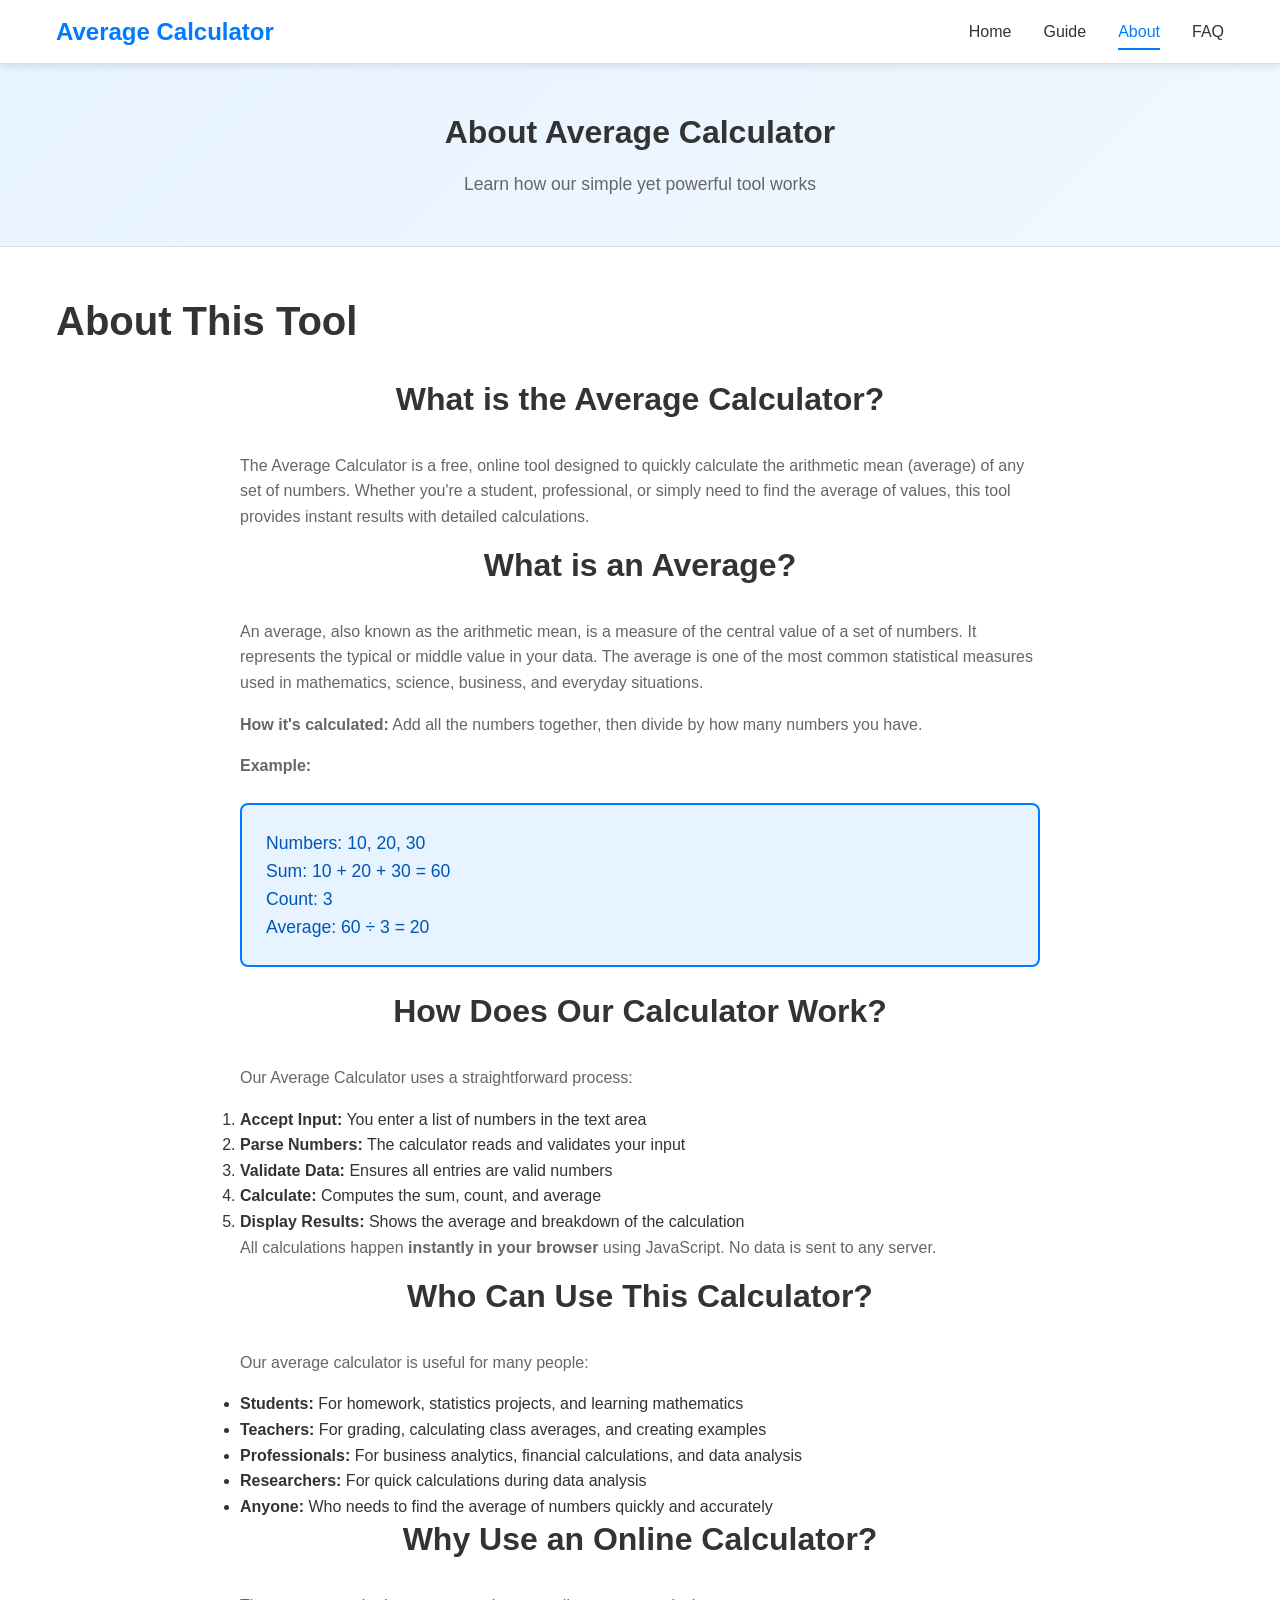
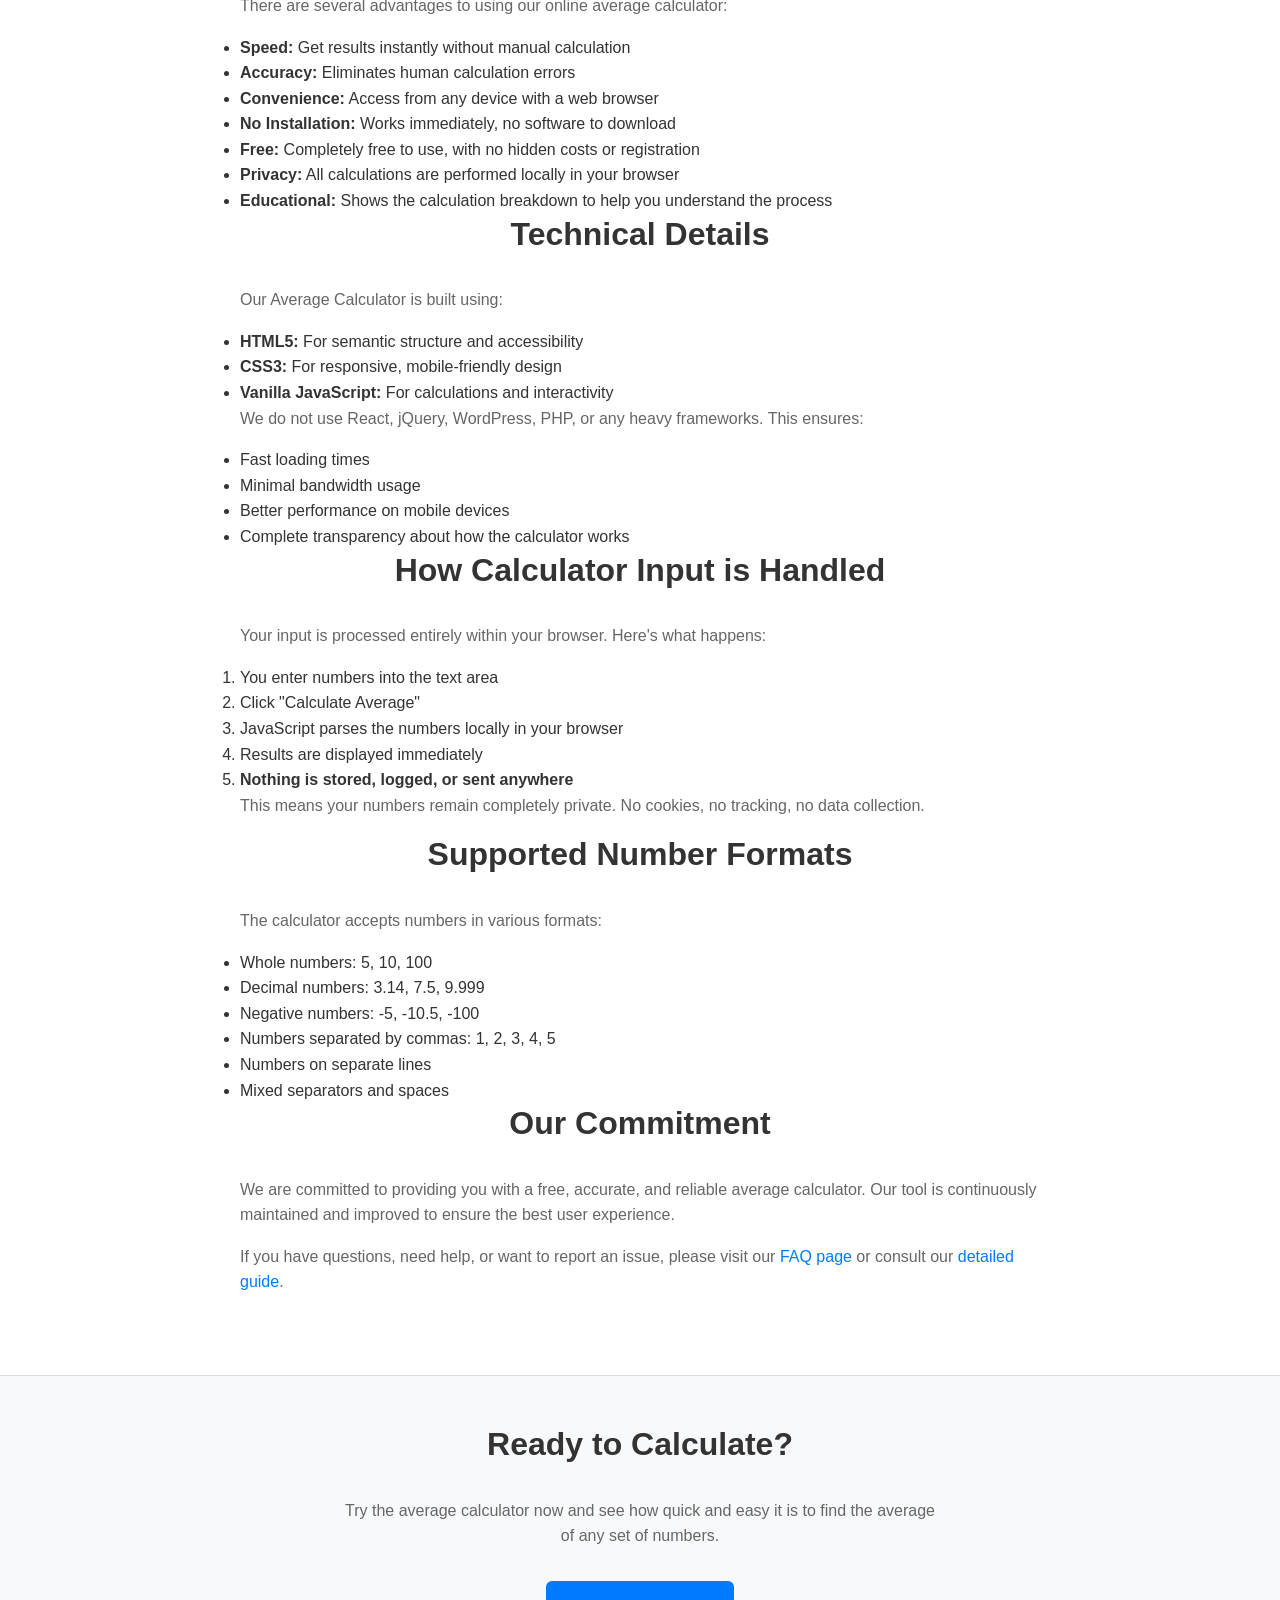
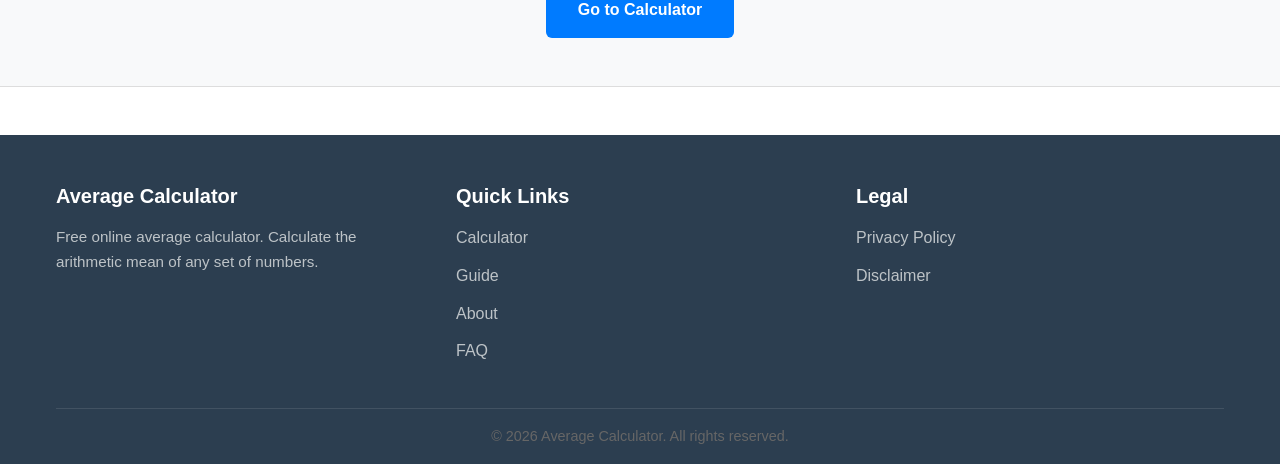
==== about.html @ 2c879898 "first commit" ====
<!DOCTYPE html>
<html lang="en">
<head>
    <meta charset="UTF-8">
    <meta name="viewport" content="width=device-width, initial-scale=1.0">
    <title>About | Average Calculator - Learn About Our Tool</title>
    <meta name="description" content="Learn about our free online average calculator. Understand how it works, what an average is, and how it can help you calculate arithmetic mean instantly.">
    <meta name="keywords" content="about average calculator, how average calculator works, what is average, arithmetic mean">
    <meta name="canonical" content="https://example.com/about.html">
    <meta name="robots" content="index, follow">
    <meta property="og:title" content="About | Average Calculator">
    <meta property="og:description" content="Learn about our free online average calculator and how it works.">
    <meta property="og:type" content="website">
    <meta property="og:url" content="https://example.com/about.html">
    <meta name="twitter:card" content="summary_large_image">
    <meta name="twitter:title" content="About | Average Calculator">
    <meta name="twitter:description" content="Learn about our free online average calculator and how it works.">
    <link rel="stylesheet" href="styles.css">
</head>
<body>
    <!-- Header and Navigation -->
    <header>
        <div class="container">
            <div class="header-content">
                <h1 class="logo">Average Calculator</h1>
                <nav>
                    <ul>
                        <li><a href="index.html">Home</a></li>
                        <li><a href="guide.html">Guide</a></li>
                        <li><a href="about.html" class="active">About</a></li>
                        <li><a href="faq.html">FAQ</a></li>
                    </ul>
                </nav>
            </div>
        </div>
    </header>

    <!-- Hero Section -->
    <section class="hero">
        <div class="container">
            <h2>About Average Calculator</h2>
            <p>Learn how our simple yet powerful tool works</p>
        </div>
    </section>

    <!-- Main Content -->
    <section class="info-section">
        <div class="container">
            <h1>About This Tool</h1>

            <div style="max-width: 800px; margin: 2rem auto; text-align: left;">
                <h2>What is the Average Calculator?</h2>
                <p>The Average Calculator is a free, online tool designed to quickly calculate the arithmetic mean (average) of any set of numbers. Whether you're a student, professional, or simply need to find the average of values, this tool provides instant results with detailed calculations.</p>

                <h2>What is an Average?</h2>
                <p>An average, also known as the arithmetic mean, is a measure of the central value of a set of numbers. It represents the typical or middle value in your data. The average is one of the most common statistical measures used in mathematics, science, business, and everyday situations.</p>

                <p><strong>How it's calculated:</strong> Add all the numbers together, then divide by how many numbers you have.</p>

                <p><strong>Example:</strong></p>
                <div class="formula">
                    Numbers: 10, 20, 30<br>
                    Sum: 10 + 20 + 30 = 60<br>
                    Count: 3<br>
                    Average: 60 ÷ 3 = 20
                </div>

                <h2>How Does Our Calculator Work?</h2>
                <p>Our Average Calculator uses a straightforward process:</p>
                <ol>
                    <li><strong>Accept Input:</strong> You enter a list of numbers in the text area</li>
                    <li><strong>Parse Numbers:</strong> The calculator reads and validates your input</li>
                    <li><strong>Validate Data:</strong> Ensures all entries are valid numbers</li>
                    <li><strong>Calculate:</strong> Computes the sum, count, and average</li>
                    <li><strong>Display Results:</strong> Shows the average and breakdown of the calculation</li>
                </ol>

                <p>All calculations happen <strong>instantly in your browser</strong> using JavaScript. No data is sent to any server.</p>

                <h2>Who Can Use This Calculator?</h2>
                <p>Our average calculator is useful for many people:</p>
                <ul>
                    <li><strong>Students:</strong> For homework, statistics projects, and learning mathematics</li>
                    <li><strong>Teachers:</strong> For grading, calculating class averages, and creating examples</li>
                    <li><strong>Professionals:</strong> For business analytics, financial calculations, and data analysis</li>
                    <li><strong>Researchers:</strong> For quick calculations during data analysis</li>
                    <li><strong>Anyone:</strong> Who needs to find the average of numbers quickly and accurately</li>
                </ul>

                <h2>Why Use an Online Calculator?</h2>
                <p>There are several advantages to using our online average calculator:</p>
                <ul>
                    <li><strong>Speed:</strong> Get results instantly without manual calculation</li>
                    <li><strong>Accuracy:</strong> Eliminates human calculation errors</li>
                    <li><strong>Convenience:</strong> Access from any device with a web browser</li>
                    <li><strong>No Installation:</strong> Works immediately, no software to download</li>
                    <li><strong>Free:</strong> Completely free to use, with no hidden costs or registration</li>
                    <li><strong>Privacy:</strong> All calculations are performed locally in your browser</li>
                    <li><strong>Educational:</strong> Shows the calculation breakdown to help you understand the process</li>
                </ul>

                <h2>Technical Details</h2>
                <p>Our Average Calculator is built using:</p>
                <ul>
                    <li><strong>HTML5:</strong> For semantic structure and accessibility</li>
                    <li><strong>CSS3:</strong> For responsive, mobile-friendly design</li>
                    <li><strong>Vanilla JavaScript:</strong> For calculations and interactivity</li>
                </ul>

                <p>We do not use React, jQuery, WordPress, PHP, or any heavy frameworks. This ensures:</p>
                <ul>
                    <li>Fast loading times</li>
                    <li>Minimal bandwidth usage</li>
                    <li>Better performance on mobile devices</li>
                    <li>Complete transparency about how the calculator works</li>
                </ul>

                <h2>How Calculator Input is Handled</h2>
                <p>Your input is processed entirely within your browser. Here's what happens:</p>
                <ol>
                    <li>You enter numbers into the text area</li>
                    <li>Click "Calculate Average"</li>
                    <li>JavaScript parses the numbers locally in your browser</li>
                    <li>Results are displayed immediately</li>
                    <li><strong>Nothing is stored, logged, or sent anywhere</strong></li>
                </ol>

                <p>This means your numbers remain completely private. No cookies, no tracking, no data collection.</p>

                <h2>Supported Number Formats</h2>
                <p>The calculator accepts numbers in various formats:</p>
                <ul>
                    <li>Whole numbers: 5, 10, 100</li>
                    <li>Decimal numbers: 3.14, 7.5, 9.999</li>
                    <li>Negative numbers: -5, -10.5, -100</li>
                    <li>Numbers separated by commas: 1, 2, 3, 4, 5</li>
                    <li>Numbers on separate lines</li>
                    <li>Mixed separators and spaces</li>
                </ul>

                <h2>Our Commitment</h2>
                <p>We are committed to providing you with a free, accurate, and reliable average calculator. Our tool is continuously maintained and improved to ensure the best user experience.</p>

                <p>If you have questions, need help, or want to report an issue, please visit our <a href="faq.html">FAQ page</a> or consult our <a href="guide.html">detailed guide</a>.</p>
            </div>
        </div>
    </section>

    <!-- Call to Action -->
    <section class="info-section alternate">
        <div class="container">
            <div style="max-width: 600px; margin: 0 auto; text-align: center;">
                <h2>Ready to Calculate?</h2>
                <p style="margin-bottom: 2rem;">Try the average calculator now and see how quick and easy it is to find the average of any set of numbers.</p>
                <a href="index.html" class="btn btn-primary" style="display: inline-block; padding: 1rem 2rem;">Go to Calculator</a>
            </div>
        </div>
    </section>

    <!-- Footer -->
    <footer>
        <div class="container">
            <div class="footer-content">
                <div class="footer-section">
                    <h4>Average Calculator</h4>
                    <p>Free online average calculator. Calculate the arithmetic mean of any set of numbers.</p>
                </div>
                <div class="footer-section">
                    <h4>Quick Links</h4>
                    <ul>
                        <li><a href="index.html">Calculator</a></li>
                        <li><a href="guide.html">Guide</a></li>
                        <li><a href="about.html">About</a></li>
                        <li><a href="faq.html">FAQ</a></li>
                    </ul>
                </div>
                <div class="footer-section">
                    <h4>Legal</h4>
                    <ul>
                        <li><a href="privacy-policy.html">Privacy Policy</a></li>
                        <li><a href="disclaimer.html">Disclaimer</a></li>
                    </ul>
                </div>
            </div>
            <div class="footer-bottom">
                <p>&copy; 2026 Average Calculator. All rights reserved.</p>
            </div>
        </div>
    </footer>

    <script src="script.js"></script>
</body>
</html>
---- styles.css ----
/* ============================================
   AVERAGE CALCULATOR - STYLES
   ============================================ */

/* Reset and Base Styles */
* {
    margin: 0;
    padding: 0;
    box-sizing: border-box;
}

:root {
    --primary-color: #007bff;
    --primary-dark: #0056b3;
    --primary-light: #e7f3ff;
    --secondary-color: #6c757d;
    --success-color: #28a745;
    --danger-color: #dc3545;
    --background-color: #f8f9fa;
    --text-color: #333;
    --text-light: #666;
    --border-color: #ddd;
    --shadow: 0 2px 8px rgba(0, 0, 0, 0.1);
    --shadow-lg: 0 4px 16px rgba(0, 0, 0, 0.15);
}

html {
    scroll-behavior: smooth;
}

body {
    font-family: -apple-system, BlinkMacSystemFont, 'Segoe UI', Roboto, 'Helvetica Neue', Arial, sans-serif;
    line-height: 1.6;
    color: var(--text-color);
    background-color: #fff;
    overflow-x: hidden;
}

/* Container */
.container {
    max-width: 1200px;
    margin: 0 auto;
    padding: 0 1rem;
}

/* Typography */
h1, h2, h3, h4, h5, h6 {
    line-height: 1.3;
    margin-bottom: 1rem;
    font-weight: 600;
}

h1 {
    font-size: 2.5rem;
}

h2 {
    font-size: 2rem;
}

h3 {
    font-size: 1.5rem;
}

h4 {
    font-size: 1.25rem;
}

p {
    margin-bottom: 1rem;
    color: var(--text-light);
}

a {
    color: var(--primary-color);
    text-decoration: none;
    transition: color 0.3s ease;
}

a:hover {
    color: var(--primary-dark);
}

.link {
    font-weight: 600;
    text-decoration: underline;
}

/* ============================================
   HEADER & NAVIGATION
   ============================================ */

header {
    background-color: white;
    border-bottom: 1px solid var(--border-color);
    position: sticky;
    top: 0;
    z-index: 1000;
    box-shadow: var(--shadow);
}

.header-content {
    display: flex;
    justify-content: space-between;
    align-items: center;
    padding: 1rem 0;
}

.logo {
    font-size: 1.5rem;
    font-weight: 700;
    color: var(--primary-color);
    margin: 0;
}

nav ul {
    display: flex;
    list-style: none;
    gap: 2rem;
    flex-wrap: wrap;
}

nav a {
    color: var(--text-color);
    font-weight: 500;
    padding: 0.5rem 0;
    border-bottom: 2px solid transparent;
    transition: all 0.3s ease;
}

nav a:hover,
nav a.active {
    color: var(--primary-color);
    border-bottom-color: var(--primary-color);
}

/* ============================================
   HERO SECTION
   ============================================ */

.hero {
    background: linear-gradient(135deg, var(--primary-light) 0%, #f0f8ff 100%);
    padding: 3rem 0;
    text-align: center;
    border-bottom: 1px solid var(--border-color);
}

.hero h2 {
    color: var(--text-color);
    margin-bottom: 1rem;
}

.hero p {
    font-size: 1.1rem;
    color: var(--text-light);
    margin: 0;
}

/* ============================================
   CALCULATOR SECTION
   ============================================ */

.calculator-section {
    padding: 3rem 0;
    background-color: white;
}

.calculator-card {
    background: white;
    border: 1px solid var(--border-color);
    border-radius: 8px;
    padding: 2rem;
    box-shadow: var(--shadow-lg);
    max-width: 600px;
    margin: 0 auto;
}

.calculator-card h2 {
    color: var(--primary-color);
    margin-bottom: 1.5rem;
    text-align: center;
}

/* ============================================
   FORMS & INPUTS
   ============================================ */

.form-group {
    margin-bottom: 1.5rem;
}

label {
    display: block;
    margin-bottom: 0.5rem;
    font-weight: 600;
    color: var(--text-color);
}

textarea {
    width: 100%;
    padding: 1rem;
    border: 2px solid var(--border-color);
    border-radius: 6px;
    font-family: inherit;
    font-size: 1rem;
    resize: vertical;
    min-height: 120px;
    transition: border-color 0.3s ease;
}

textarea:focus {
    outline: none;
    border-color: var(--primary-color);
    box-shadow: 0 0 0 3px rgba(0, 123, 255, 0.1);
}

small {
    display: block;
    margin-top: 0.5rem;
    color: var(--text-light);
    font-size: 0.9rem;
}

/* ============================================
   BUTTONS
   ============================================ */

.button-group {
    display: flex;
    gap: 1rem;
    flex-wrap: wrap;
}

.btn {
    padding: 0.75rem 1.5rem;
    border: none;
    border-radius: 6px;
    font-size: 1rem;
    font-weight: 600;
    cursor: pointer;
    transition: all 0.3s ease;
    flex: 1;
    min-width: 150px;
}

.btn:focus {
    outline: none;
    box-shadow: 0 0 0 3px rgba(0, 123, 255, 0.25);
}

.btn:disabled {
    opacity: 0.6;
    cursor: not-allowed;
}

.btn-primary {
    background-color: var(--primary-color);
    color: white;
}

.btn-primary:hover:not(:disabled) {
    background-color: var(--primary-dark);
    transform: translateY(-2px);
    box-shadow: var(--shadow-lg);
}

.btn-secondary {
    background-color: var(--secondary-color);
    color: white;
}

.btn-secondary:hover:not(:disabled) {
    background-color: #5a6268;
    transform: translateY(-2px);
    box-shadow: var(--shadow-lg);
}

.btn-copy {
    background-color: var(--success-color);
    color: white;
    width: 100%;
    margin-top: 1rem;
}

.btn-copy:hover:not(:disabled) {
    background-color: #218838;
    transform: translateY(-2px);
    box-shadow: var(--shadow-lg);
}

/* ============================================
   ERROR & SUCCESS MESSAGES
   ============================================ */

.error-message {
    background-color: #f8d7da;
    color: #721c24;
    padding: 1rem;
    border-radius: 6px;
    border: 1px solid #f5c6cb;
    margin-bottom: 1rem;
    animation: slideIn 0.3s ease;
}

.copy-message {
    background-color: #d4edda;
    color: #155724;
    padding: 0.75rem 1rem;
    border-radius: 6px;
    border: 1px solid #c3e6cb;
    margin-top: 1rem;
    animation: slideIn 0.3s ease;
}

@keyframes slideIn {
    from {
        opacity: 0;
        transform: translateY(-10px);
    }
    to {
        opacity: 1;
        transform: translateY(0);
    }
}

/* ============================================
   RESULTS SECTION
   ============================================ */

.results-section {
    background-color: var(--primary-light);
    border: 1px solid rgba(0, 123, 255, 0.2);
    border-radius: 8px;
    padding: 2rem;
    margin-top: 2rem;
    animation: slideIn 0.3s ease;
}

.results-section h3 {
    color: var(--primary-color);
    margin-bottom: 1.5rem;
    text-align: center;
}

.results-grid {
    display: grid;
    grid-template-columns: repeat(auto-fit, minmax(200px, 1fr));
    gap: 1rem;
    margin-bottom: 2rem;
}

.result-item {
    background: white;
    padding: 1rem;
    border-radius: 6px;
    border-left: 4px solid var(--secondary-color);
    display: flex;
    flex-direction: column;
    gap: 0.5rem;
}

.result-item.highlight {
    border-left-color: var(--primary-color);
    background-color: #fff;
    box-shadow: 0 0 0 2px var(--primary-light);
}

.result-label {
    font-size: 0.9rem;
    color: var(--text-light);
    font-weight: 600;
    text-transform: uppercase;
    letter-spacing: 0.5px;
}

.result-value {
    font-size: 1.5rem;
    font-weight: 700;
    color: var(--primary-color);
    word-break: break-word;
}

/* ============================================
   CALCULATION BREAKDOWN
   ============================================ */

.calculation-breakdown {
    background: white;
    padding: 1.5rem;
    border-radius: 6px;
    margin-bottom: 1rem;
}

.calculation-breakdown h4 {
    color: var(--primary-color);
    margin-bottom: 1rem;
}

.calculation-breakdown p {
    font-family: 'Courier New', monospace;
    background-color: var(--background-color);
    padding: 0.75rem;
    border-radius: 4px;
    border-left: 3px solid var(--primary-color);
    margin: 0.5rem 0;
    color: var(--text-color);
    word-break: break-all;
}

/* ============================================
   INFO SECTIONS
   ============================================ */

.info-section {
    padding: 3rem 0;
    background-color: white;
    border-bottom: 1px solid var(--border-color);
}

.info-section.alternate {
    background-color: var(--background-color);
}

.info-section h2 {
    color: var(--text-color);
    margin-bottom: 2rem;
    text-align: center;
}

.info-section h3 {
    color: var(--text-color);
    text-align: center;
}

.info-content {
    max-width: 800px;
    margin: 0 auto;
    text-align: center;
}

.formula {
    background-color: var(--primary-light);
    padding: 1.5rem;
    border-radius: 8px;
    border: 2px solid var(--primary-color);
    margin: 1.5rem 0;
    font-size: 1.1rem;
    color: var(--primary-dark);
}

/* ============================================
   EXAMPLE SECTION
   ============================================ */

.example-section {
    padding: 3rem 0;
    background-color: var(--background-color);
}

.example-content {
    display: grid;
    grid-template-columns: repeat(auto-fit, minmax(200px, 1fr));
    gap: 2rem;
    max-width: 800px;
    margin: 2rem auto 0;
}

.example-step {
    background: white;
    padding: 1.5rem;
    border-radius: 8px;
    border-left: 4px solid var(--primary-color);
    box-shadow: var(--shadow);
}

.example-step h4 {
    color: var(--primary-color);
    margin-bottom: 0.75rem;
}

.example-data {
    font-family: 'Courier New', monospace;
    font-size: 1.1rem;
    color: var(--text-color);
    margin: 0;
}

.example-calculation {
    font-family: 'Courier New', monospace;
    font-size: 1rem;
    color: var(--text-color);
    margin: 0;
}

.example-result {
    font-size: 1.3rem;
    color: var(--primary-color);
    margin: 0;
}

/* ============================================
   STEPS LIST
   ============================================ */

.steps-list {
    max-width: 700px;
    margin: 2rem auto;
    color: var(--text-light);
}

.steps-list li {
    margin-bottom: 1.5rem;
    padding-left: 1rem;
    line-height: 1.8;
}

.steps-list strong {
    color: var(--text-color);
}

/* ============================================
   TYPES GRID
   ============================================ */

.types-grid {
    display: grid;
    grid-template-columns: repeat(auto-fit, minmax(250px, 1fr));
    gap: 2rem;
    margin: 2rem 0;
}

.type-card {
    background: white;
    padding: 1.5rem;
    border-radius: 8px;
    border: 2px solid var(--border-color);
    transition: all 0.3s ease;
}

.type-card:hover {
    border-color: var(--primary-color);
    box-shadow: var(--shadow-lg);
    transform: translateY(-4px);
}

.type-card h4 {
    color: var(--primary-color);
}

.type-card p {
    margin: 0;
}

/* ============================================
   BENEFITS LIST
   ============================================ */

.benefits-list {
    max-width: 700px;
    margin: 2rem auto;
    list-style: none;
}

.benefits-list li {
    padding: 1rem;
    margin-bottom: 1rem;
    background: white;
    border-left: 4px solid var(--primary-color);
    border-radius: 4px;
    color: var(--text-light);
}

.benefits-list strong {
    color: var(--text-color);
}

/* ============================================
   FAQ PREVIEW
   ============================================ */

.faq-preview {
    max-width: 700px;
    margin: 2rem auto;
}

.faq-item {
    background: white;
    padding: 1.5rem;
    margin-bottom: 1rem;
    border-radius: 8px;
    border-left: 4px solid var(--primary-color);
    box-shadow: var(--shadow);
}

.faq-item h4 {
    color: var(--primary-color);
    margin-bottom: 0.75rem;
}

.faq-item p {
    margin: 0;
}

/* ============================================
   FOOTER
   ============================================ */

footer {
    background-color: #2c3e50;
    color: #ecf0f1;
    padding: 3rem 0 1rem;
    margin-top: 3rem;
}

.footer-content {
    display: grid;
    grid-template-columns: repeat(auto-fit, minmax(200px, 1fr));
    gap: 2rem;
    margin-bottom: 2rem;
}

.footer-section h4 {
    color: white;
    margin-bottom: 1rem;
}

.footer-section p {
    color: #bdc3c7;
    font-size: 0.95rem;
    margin-bottom: 0;
}

.footer-section ul {
    list-style: none;
}

.footer-section ul li {
    margin-bottom: 0.75rem;
}

.footer-section a {
    color: #bdc3c7;
    transition: color 0.3s ease;
}

.footer-section a:hover {
    color: white;
}

.footer-bottom {
    border-top: 1px solid rgba(255, 255, 255, 0.1);
    padding-top: 1rem;
    text-align: center;
    color: #95a5a6;
}

.footer-bottom p {
    margin: 0;
    font-size: 0.9rem;
}

/* ============================================
   RESPONSIVE DESIGN
   ============================================ */

/* Mobile (< 768px) */
@media (max-width: 767px) {
    h1 {
        font-size: 1.75rem;
    }

    h2 {
        font-size: 1.5rem;
    }

    h3 {
        font-size: 1.25rem;
    }

    .header-content {
        flex-direction: column;
        gap: 1rem;
    }

    nav ul {
        flex-direction: column;
        gap: 0.5rem;
    }

    nav a {
        display: block;
        padding: 0.75rem 0;
    }

    .hero {
        padding: 2rem 0;
    }

    .calculator-card {
        padding: 1.5rem;
    }

    .button-group {
        flex-direction: column;
    }

    .btn {
        min-width: auto;
    }

    .calculator-section {
        padding: 1.5rem 0;
    }

    .info-section {
        padding: 2rem 0;
    }

    .results-grid {
        grid-template-columns: 1fr;
    }

    .example-content {
        grid-template-columns: 1fr;
        gap: 1rem;
    }

    .types-grid {
        grid-template-columns: 1fr;
    }

    .footer-content {
        grid-template-columns: 1fr;
    }
}

/* Tablet (768px - 1024px) */
@media (min-width: 768px) and (max-width: 1024px) {
    h1 {
        font-size: 2rem;
    }

    h2 {
        font-size: 1.75rem;
    }

    .results-grid {
        grid-template-columns: repeat(2, 1fr);
    }

    .example-content {
        grid-template-columns: repeat(2, 1fr);
    }
}

/* Desktop (> 1024px) */
@media (min-width: 1025px) {
    .button-group {
        gap: 1rem;
    }

    .btn {
        flex: 0 1 auto;
    }
}

/* Print Styles */
@media print {
    header,
    footer,
    .button-group,
    nav {
        display: none;
    }

    .results-section {
        page-break-inside: avoid;
    }

    body {
        background-color: white;
    }
}

/* Accessibility */
@media (prefers-reduced-motion: reduce) {
    * {
        animation-duration: 0.01ms !important;
        animation-iteration-count: 1 !important;
        transition-duration: 0.01ms !important;
    }
}

/* Dark mode support */
@media (prefers-color-scheme: dark) {
    :root {
        --text-color: #e0e0e0;
        --text-light: #b0b0b0;
        --background-color: #1e1e1e;
        --border-color: #404040;
    }

    body {
        background-color: #121212;
        color: var(--text-color);
    }

    header {
        background-color: #1e1e1e;
    }

    .calculator-card,
    .result-item,
    .type-card,
    .faq-item,
    .example-step {
        background-color: #2a2a2a;
    }

    textarea {
        background-color: #2a2a2a;
        color: var(--text-color);
        border-color: var(--border-color);
    }

    textarea:focus {
        border-color: var(--primary-color);
    }
}
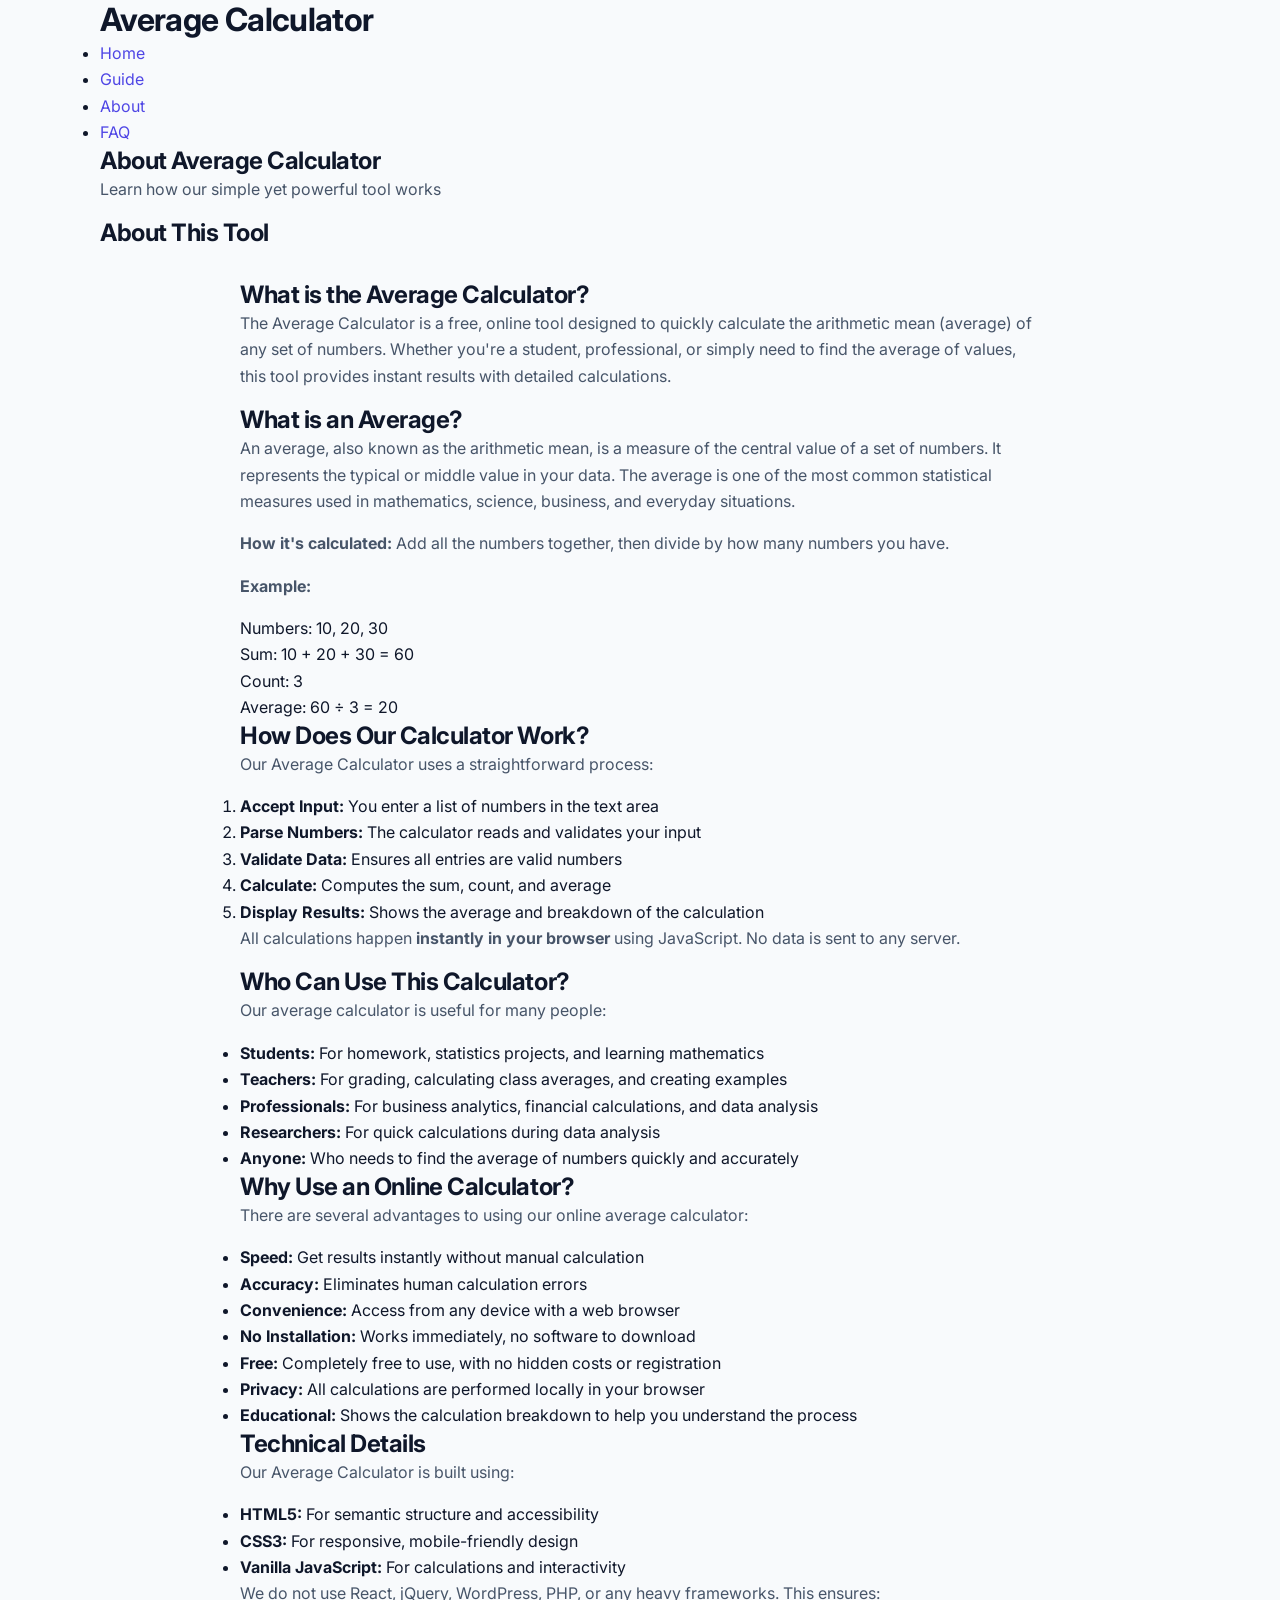
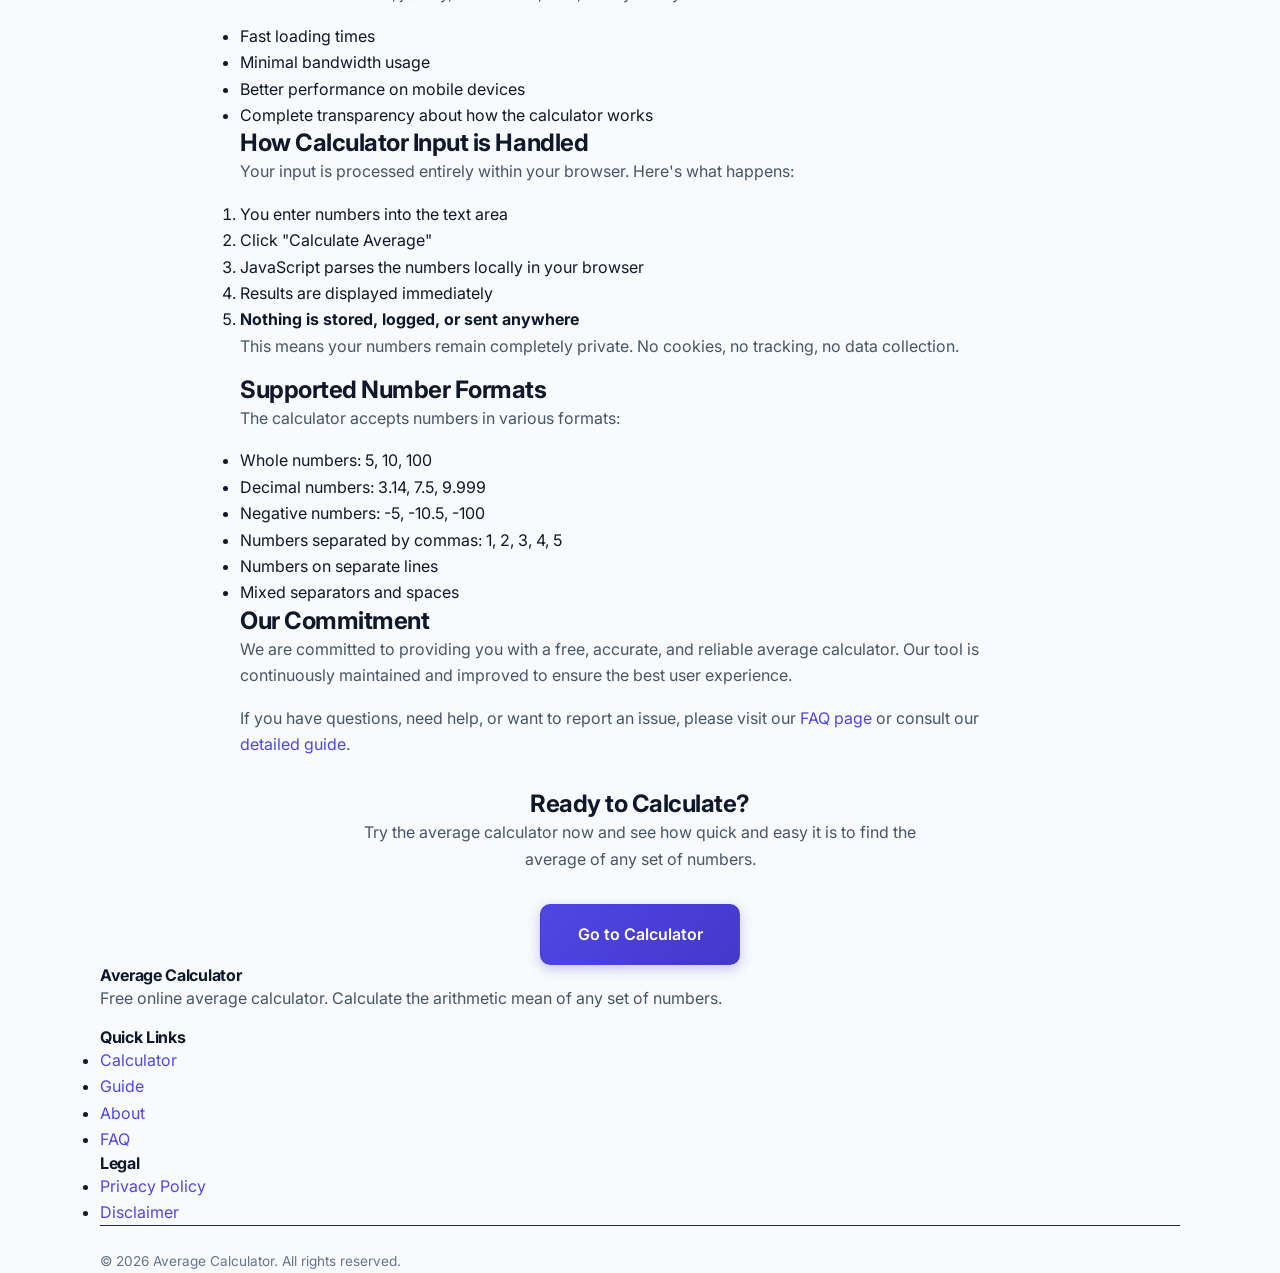
==== commit 55b1589b: "Update website domain" ====
--- a/about.html
+++ b/about.html
@@ -6,12 +6,13 @@
     <title>About | Average Calculator - Learn About Our Tool</title>
     <meta name="description" content="Learn about our free online average calculator. Understand how it works, what an average is, and how it can help you calculate arithmetic mean instantly.">
     <meta name="keywords" content="about average calculator, how average calculator works, what is average, arithmetic mean">
-    <meta name="canonical" content="https://example.com/about.html">
+    <meta name="canonical" content="https://average-calculator-bay.vercel.app/about.html">
+    <link rel="canonical" href="https://average-calculator-bay.vercel.app/about.html">
     <meta name="robots" content="index, follow">
     <meta property="og:title" content="About | Average Calculator">
     <meta property="og:description" content="Learn about our free online average calculator and how it works.">
     <meta property="og:type" content="website">
-    <meta property="og:url" content="https://example.com/about.html">
+    <meta property="og:url" content="https://average-calculator-bay.vercel.app/about.html">
     <meta name="twitter:card" content="summary_large_image">
     <meta name="twitter:title" content="About | Average Calculator">
     <meta name="twitter:description" content="Learn about our free online average calculator and how it works.">
--- a/styles.css
+++ b/styles.css
@@ -1,321 +1,486 @@
-/* ============================================
-   AVERAGE CALCULATOR - STYLES
-   ============================================ */
-
-/* Reset and Base Styles */
-* {
+/* ==========================================================
+   AVERAGE CALCULATOR - MODERN, RESPONSIVE & ACCESSIBLE STYLES
+   ========================================================== */
+
+@import url('https://fonts.googleapis.com/css2?family=Inter:wght@400;500;600;700;800&family=JetBrains+Mono:wght@400;500;600&display=swap');
+
+:root {
+    --font-main: 'Inter', -apple-system, BlinkMacSystemFont, 'Segoe UI', Roboto, Helvetica, Arial, sans-serif;
+    --font-mono: 'JetBrains Mono', SFMono-Regular, Menlo, Monaco, Consolas, monospace;
+
+    /* Color Palette */
+    --primary: #4f46e5;
+    --primary-hover: #4338ca;
+    --primary-subtle: #eef2ff;
+    --primary-border: #c7d2fe;
+
+    --accent-teal: #0d9488;
+    --accent-teal-subtle: #f0fdfa;
+
+    --bg-body: #f8fafc;
+    --surface-card: #ffffff;
+    --surface-alt: #f1f5f9;
+
+    --text-primary: #0f172a;
+    --text-secondary: #475569;
+    --text-muted: #64748b;
+    --text-light: #94a3b8;
+
+    --border-color: #e2e8f0;
+    --border-focus: #6366f1;
+
+    --success: #059669;
+    --success-subtle: #ecfdf5;
+    --success-border: #a7f3d0;
+
+    --warning: #d97706;
+    --warning-subtle: #fffbeb;
+    --warning-border: #fde68a;
+
+    --danger: #dc2626;
+    --danger-subtle: #fef2f2;
+    --danger-border: #fecaca;
+
+    /* Shadows */
+    --shadow-sm: 0 1px 2px 0 rgb(0 0 0 / 0.05);
+    --shadow-md: 0 4px 6px -1px rgb(0 0 0 / 0.07), 0 2px 4px -2px rgb(0 0 0 / 0.05);
+    --shadow-lg: 0 10px 15px -3px rgb(0 0 0 / 0.08), 0 4px 6px -4px rgb(0 0 0 / 0.04);
+    --shadow-xl: 0 20px 25px -5px rgb(0 0 0 / 0.1), 0 8px 10px -6px rgb(0 0 0 / 0.05);
+
+    --radius-sm: 6px;
+    --radius-md: 10px;
+    --radius-lg: 16px;
+    --radius-xl: 20px;
+    --radius-full: 9999px;
+
+    --transition: all 0.2s cubic-bezier(0.4, 0, 0.2, 1);
+}
+
+/* Reset & Box Sizing */
+*, *::before, *::after {
     margin: 0;
     padding: 0;
     box-sizing: border-box;
 }
 
-:root {
-    --primary-color: #007bff;
-    --primary-dark: #0056b3;
-    --primary-light: #e7f3ff;
-    --secondary-color: #6c757d;
-    --success-color: #28a745;
-    --danger-color: #dc3545;
-    --background-color: #f8f9fa;
-    --text-color: #333;
-    --text-light: #666;
-    --border-color: #ddd;
-    --shadow: 0 2px 8px rgba(0, 0, 0, 0.1);
-    --shadow-lg: 0 4px 16px rgba(0, 0, 0, 0.15);
-}
-
 html {
     scroll-behavior: smooth;
+    font-size: 16px;
 }
 
 body {
-    font-family: -apple-system, BlinkMacSystemFont, 'Segoe UI', Roboto, 'Helvetica Neue', Arial, sans-serif;
-    line-height: 1.6;
-    color: var(--text-color);
-    background-color: #fff;
-    overflow-x: hidden;
+    font-family: var(--font-main);
+    background-color: var(--bg-body);
+    color: var(--text-primary);
+    line-height: 1.65;
+    -webkit-font-smoothing: antialiased;
+    -moz-osx-font-smoothing: grayscale;
+    min-height: 100vh;
+    display: flex;
+    flex-direction: column;
+}
+
+/* Accessibility Focus States */
+:focus-visible {
+    outline: 2px solid var(--border-focus);
+    outline-offset: 2px;
 }
 
 /* Container */
 .container {
-    max-width: 1200px;
+    width: 100%;
+    max-width: 1120px;
     margin: 0 auto;
-    padding: 0 1rem;
-}
-
-/* Typography */
+    padding: 0 1.25rem;
+}
+
+/* Typography Defaults */
 h1, h2, h3, h4, h5, h6 {
-    line-height: 1.3;
+    color: var(--text-primary);
+    font-weight: 700;
+    line-height: 1.25;
+    letter-spacing: -0.02em;
+}
+
+p {
+    color: var(--text-secondary);
     margin-bottom: 1rem;
-    font-weight: 600;
-}
-
-h1 {
-    font-size: 2.5rem;
-}
-
-h2 {
-    font-size: 2rem;
-}
-
-h3 {
-    font-size: 1.5rem;
-}
-
-h4 {
-    font-size: 1.25rem;
-}
-
-p {
-    margin-bottom: 1rem;
-    color: var(--text-light);
 }
 
 a {
-    color: var(--primary-color);
+    color: var(--primary);
     text-decoration: none;
-    transition: color 0.3s ease;
+    transition: var(--transition);
 }
 
 a:hover {
-    color: var(--primary-dark);
-}
-
-.link {
-    font-weight: 600;
+    color: var(--primary-hover);
     text-decoration: underline;
 }
 
-/* ============================================
+/* ==========================================================
    HEADER & NAVIGATION
-   ============================================ */
-
-header {
-    background-color: white;
+   ========================================================== */
+header.site-header {
+    background: rgba(255, 255, 255, 0.95);
+    backdrop-filter: blur(10px);
+    -webkit-backdrop-filter: blur(10px);
     border-bottom: 1px solid var(--border-color);
     position: sticky;
     top: 0;
-    z-index: 1000;
-    box-shadow: var(--shadow);
-}
-
-.header-content {
+    z-index: 100;
+    box-shadow: var(--shadow-sm);
+}
+
+.header-inner {
     display: flex;
     justify-content: space-between;
     align-items: center;
     padding: 1rem 0;
 }
 
-.logo {
+.brand-link {
+    display: flex;
+    align-items: center;
+    gap: 0.6rem;
+    font-weight: 800;
+    font-size: 1.25rem;
+    color: var(--text-primary);
+    text-decoration: none;
+    letter-spacing: -0.03em;
+}
+
+.brand-link:hover {
+    text-decoration: none;
+}
+
+.brand-icon {
+    width: 36px;
+    height: 36px;
+    background: linear-gradient(135deg, var(--primary) 0%, #06b6d4 100%);
+    color: #ffffff;
+    border-radius: var(--radius-md);
+    display: flex;
+    align-items: center;
+    justify-content: center;
+    font-weight: 800;
+    font-size: 1.2rem;
+    box-shadow: 0 2px 6px rgba(79, 70, 229, 0.35);
+}
+
+.nav-links {
+    display: flex;
+    list-style: none;
+    align-items: center;
+    gap: 1.25rem;
+}
+
+.nav-link {
+    font-weight: 500;
+    font-size: 0.95rem;
+    color: var(--text-secondary);
+    padding: 0.4rem 0.75rem;
+    border-radius: var(--radius-sm);
+    transition: var(--transition);
+}
+
+.nav-link:hover, .nav-link.active {
+    color: var(--primary);
+    background-color: var(--primary-subtle);
+    text-decoration: none;
+}
+
+/* Mobile Nav Toggle */
+.menu-toggle {
+    display: none;
+    background: none;
+    border: none;
     font-size: 1.5rem;
-    font-weight: 700;
-    color: var(--primary-color);
-    margin: 0;
-}
-
-nav ul {
-    display: flex;
-    list-style: none;
-    gap: 2rem;
+    cursor: pointer;
+    color: var(--text-primary);
+}
+
+/* ==========================================================
+   HERO SECTION
+   ========================================================== */
+.hero-section {
+    background: linear-gradient(180deg, #ffffff 0%, var(--bg-body) 100%);
+    padding: 3.5rem 0 2rem;
+    text-align: center;
+}
+
+.badge-pill {
+    display: inline-flex;
+    align-items: center;
+    gap: 0.4rem;
+    background-color: var(--primary-subtle);
+    color: var(--primary);
+    font-size: 0.825rem;
+    font-weight: 600;
+    padding: 0.35rem 0.85rem;
+    border-radius: var(--radius-full);
+    margin-bottom: 1.25rem;
+    border: 1px solid var(--primary-border);
+}
+
+.hero-title {
+    font-size: clamp(2rem, 5vw, 3.25rem);
+    font-weight: 800;
+    margin-bottom: 1rem;
+    color: var(--text-primary);
+}
+
+.hero-desc {
+    font-size: 1.15rem;
+    max-width: 680px;
+    margin: 0 auto;
+    color: var(--text-secondary);
+    line-height: 1.6;
+}
+
+/* ==========================================================
+   CALCULATOR WORKSPACE
+   ========================================================== */
+.calculator-section {
+    padding: 1rem 0 3.5rem;
+}
+
+.calc-card {
+    background: var(--surface-card);
+    border: 1px solid var(--border-color);
+    border-radius: var(--radius-xl);
+    box-shadow: var(--shadow-xl);
+    padding: 2rem;
+    position: relative;
+    overflow: hidden;
+}
+
+.calc-card::before {
+    content: "";
+    position: absolute;
+    top: 0;
+    left: 0;
+    right: 0;
+    height: 4px;
+    background: linear-gradient(90deg, var(--primary) 0%, #06b6d4 100%);
+}
+
+.input-header {
+    display: flex;
+    justify-content: space-between;
+    align-items: center;
     flex-wrap: wrap;
-}
-
-nav a {
-    color: var(--text-color);
+    gap: 0.75rem;
+    margin-bottom: 0.75rem;
+}
+
+.input-label {
+    font-weight: 600;
+    font-size: 1rem;
+    color: var(--text-primary);
+    display: flex;
+    align-items: center;
+    gap: 0.5rem;
+}
+
+.input-tools {
+    display: flex;
+    align-items: center;
+    gap: 0.5rem;
+    flex-wrap: wrap;
+}
+
+.tool-btn {
+    background: var(--surface-alt);
+    border: 1px solid var(--border-color);
+    color: var(--text-secondary);
+    font-size: 0.8rem;
+    font-weight: 600;
+    padding: 0.35rem 0.65rem;
+    border-radius: var(--radius-sm);
+    cursor: pointer;
+    display: inline-flex;
+    align-items: center;
+    gap: 0.3rem;
+    transition: var(--transition);
+}
+
+.tool-btn:hover {
+    background: var(--primary-subtle);
+    color: var(--primary);
+    border-color: var(--primary-border);
+}
+
+/* Data Textarea */
+.data-textarea-wrapper {
+    position: relative;
+    margin-bottom: 0.75rem;
+}
+
+.data-textarea {
+    width: 100%;
+    min-height: 160px;
+    padding: 1rem;
+    font-family: var(--font-mono);
+    font-size: 1rem;
+    line-height: 1.6;
+    color: var(--text-primary);
+    background-color: #fafbfd;
+    border: 1.5px solid var(--border-color);
+    border-radius: var(--radius-lg);
+    resize: vertical;
+    transition: var(--transition);
+}
+
+.data-textarea:focus {
+    background-color: #ffffff;
+    border-color: var(--border-focus);
+    box-shadow: 0 0 0 3px rgba(99, 102, 241, 0.15);
+    outline: none;
+}
+
+.input-helper {
+    display: flex;
+    justify-content: space-between;
+    align-items: center;
+    flex-wrap: wrap;
+    gap: 0.5rem;
+    font-size: 0.85rem;
+    color: var(--text-muted);
+    margin-bottom: 1.5rem;
+}
+
+.data-counter {
+    font-family: var(--font-mono);
     font-weight: 500;
-    padding: 0.5rem 0;
-    border-bottom: 2px solid transparent;
-    transition: all 0.3s ease;
-}
-
-nav a:hover,
-nav a.active {
-    color: var(--primary-color);
-    border-bottom-color: var(--primary-color);
-}
-
-/* ============================================
-   HERO SECTION
-   ============================================ */
-
-.hero {
-    background: linear-gradient(135deg, var(--primary-light) 0%, #f0f8ff 100%);
-    padding: 3rem 0;
-    text-align: center;
-    border-bottom: 1px solid var(--border-color);
-}
-
-.hero h2 {
-    color: var(--text-color);
-    margin-bottom: 1rem;
-}
-
-.hero p {
-    font-size: 1.1rem;
-    color: var(--text-light);
-    margin: 0;
-}
-
-/* ============================================
-   CALCULATOR SECTION
-   ============================================ */
-
-.calculator-section {
-    padding: 3rem 0;
-    background-color: white;
-}
-
-.calculator-card {
-    background: white;
-    border: 1px solid var(--border-color);
-    border-radius: 8px;
-    padding: 2rem;
-    box-shadow: var(--shadow-lg);
-    max-width: 600px;
-    margin: 0 auto;
-}
-
-.calculator-card h2 {
-    color: var(--primary-color);
-    margin-bottom: 1.5rem;
-    text-align: center;
-}
-
-/* ============================================
-   FORMS & INPUTS
-   ============================================ */
-
-.form-group {
-    margin-bottom: 1.5rem;
-}
-
-label {
-    display: block;
-    margin-bottom: 0.5rem;
-    font-weight: 600;
-    color: var(--text-color);
-}
-
-textarea {
-    width: 100%;
-    padding: 1rem;
-    border: 2px solid var(--border-color);
-    border-radius: 6px;
-    font-family: inherit;
-    font-size: 1rem;
-    resize: vertical;
-    min-height: 120px;
-    transition: border-color 0.3s ease;
-}
-
-textarea:focus {
-    outline: none;
-    border-color: var(--primary-color);
-    box-shadow: 0 0 0 3px rgba(0, 123, 255, 0.1);
-}
-
-small {
-    display: block;
-    margin-top: 0.5rem;
-    color: var(--text-light);
-    font-size: 0.9rem;
-}
-
-/* ============================================
-   BUTTONS
-   ============================================ */
-
-.button-group {
+    background: var(--surface-alt);
+    padding: 0.15rem 0.5rem;
+    border-radius: var(--radius-sm);
+    color: var(--text-secondary);
+}
+
+/* Action Button Row */
+.action-row {
     display: flex;
     gap: 1rem;
     flex-wrap: wrap;
+    align-items: center;
+    margin-bottom: 1rem;
 }
 
 .btn {
-    padding: 0.75rem 1.5rem;
-    border: none;
-    border-radius: 6px;
+    display: inline-flex;
+    align-items: center;
+    justify-content: center;
+    gap: 0.5rem;
+    font-weight: 600;
     font-size: 1rem;
-    font-weight: 600;
+    padding: 0.85rem 1.75rem;
+    border-radius: var(--radius-md);
     cursor: pointer;
-    transition: all 0.3s ease;
+    border: 1px solid transparent;
+    transition: var(--transition);
+}
+
+.btn-primary {
+    background: linear-gradient(135deg, var(--primary) 0%, #4338ca 100%);
+    color: #ffffff;
+    box-shadow: 0 4px 12px rgba(79, 70, 229, 0.3);
+    flex: 2;
+    min-width: 200px;
+}
+
+.btn-primary:hover {
+    background: linear-gradient(135deg, #4338ca 0%, #3730a3 100%);
+    box-shadow: 0 6px 16px rgba(79, 70, 229, 0.4);
+    transform: translateY(-1px);
+    text-decoration: none;
+}
+
+.btn-primary:active {
+    transform: translateY(0);
+}
+
+.btn-secondary {
+    background: var(--surface-alt);
+    color: var(--text-secondary);
+    border-color: var(--border-color);
     flex: 1;
-    min-width: 150px;
-}
-
-.btn:focus {
-    outline: none;
-    box-shadow: 0 0 0 3px rgba(0, 123, 255, 0.25);
-}
-
-.btn:disabled {
-    opacity: 0.6;
-    cursor: not-allowed;
-}
-
-.btn-primary {
-    background-color: var(--primary-color);
-    color: white;
-}
-
-.btn-primary:hover:not(:disabled) {
-    background-color: var(--primary-dark);
-    transform: translateY(-2px);
-    box-shadow: var(--shadow-lg);
-}
-
-.btn-secondary {
-    background-color: var(--secondary-color);
-    color: white;
-}
-
-.btn-secondary:hover:not(:disabled) {
-    background-color: #5a6268;
-    transform: translateY(-2px);
-    box-shadow: var(--shadow-lg);
-}
-
-.btn-copy {
-    background-color: var(--success-color);
-    color: white;
-    width: 100%;
+    min-width: 120px;
+}
+
+.btn-secondary:hover {
+    background: #e2e8f0;
+    color: var(--text-primary);
+    text-decoration: none;
+}
+
+.keyboard-hint {
+    font-size: 0.75rem;
+    color: var(--text-muted);
+    margin-left: auto;
+    display: flex;
+    align-items: center;
+    gap: 0.35rem;
+}
+
+.kbd-key {
+    background: #ffffff;
+    border: 1px solid var(--border-color);
+    border-radius: 4px;
+    padding: 0.15rem 0.35rem;
+    font-family: var(--font-mono);
+    font-size: 0.72rem;
+    box-shadow: var(--shadow-sm);
+}
+
+/* Privacy Note */
+.privacy-note {
+    font-size: 0.825rem;
+    color: var(--text-muted);
+    display: flex;
+    align-items: center;
+    gap: 0.45rem;
+    margin-top: 0.75rem;
+}
+
+/* Validation Alert */
+.alert {
+    display: none;
+    padding: 0.85rem 1rem;
+    border-radius: var(--radius-md);
     margin-top: 1rem;
-}
-
-.btn-copy:hover:not(:disabled) {
-    background-color: #218838;
-    transform: translateY(-2px);
-    box-shadow: var(--shadow-lg);
-}
-
-/* ============================================
-   ERROR & SUCCESS MESSAGES
-   ============================================ */
-
-.error-message {
-    background-color: #f8d7da;
-    color: #721c24;
-    padding: 1rem;
-    border-radius: 6px;
-    border: 1px solid #f5c6cb;
-    margin-bottom: 1rem;
-    animation: slideIn 0.3s ease;
-}
-
-.copy-message {
-    background-color: #d4edda;
-    color: #155724;
-    padding: 0.75rem 1rem;
-    border-radius: 6px;
-    border: 1px solid #c3e6cb;
-    margin-top: 1rem;
-    animation: slideIn 0.3s ease;
-}
-
-@keyframes slideIn {
+    font-size: 0.9rem;
+    line-height: 1.5;
+    animation: fadeIn 0.25s ease;
+}
+
+.alert-danger {
+    background-color: var(--danger-subtle);
+    border: 1px solid var(--danger-border);
+    color: #991b1b;
+}
+
+.alert-icon {
+    margin-right: 0.4rem;
+    font-weight: 700;
+}
+
+/* ==========================================================
+   RESULTS DISPLAY
+   ========================================================== */
+.results-card {
+    display: none;
+    margin-top: 2rem;
+    border-top: 1.5px dashed var(--border-color);
+    padding-top: 2rem;
+    animation: slideUp 0.3s ease;
+}
+
+@keyframes slideUp {
     from {
         opacity: 0;
-        transform: translateY(-10px);
+        transform: translateY(12px);
     }
     to {
         opacity: 1;
@@ -323,507 +488,637 @@
     }
 }
 
-/* ============================================
-   RESULTS SECTION
-   ============================================ */
-
-.results-section {
-    background-color: var(--primary-light);
-    border: 1px solid rgba(0, 123, 255, 0.2);
-    border-radius: 8px;
-    padding: 2rem;
-    margin-top: 2rem;
-    animation: slideIn 0.3s ease;
-}
-
-.results-section h3 {
-    color: var(--primary-color);
+@keyframes fadeIn {
+    from { opacity: 0; }
+    to { opacity: 1; }
+}
+
+.results-header {
+    display: flex;
+    justify-content: space-between;
+    align-items: center;
+    margin-bottom: 1.25rem;
+}
+
+.results-title {
+    font-size: 1.25rem;
+    color: var(--text-primary);
+    font-weight: 700;
+}
+
+/* Hero Stat: Average */
+.hero-result-card {
+    background: linear-gradient(135deg, #1e1b4b 0%, #312e81 100%);
+    color: #ffffff;
+    border-radius: var(--radius-lg);
+    padding: 1.75rem;
+    display: flex;
+    justify-content: space-between;
+    align-items: center;
+    flex-wrap: wrap;
+    gap: 1rem;
+    box-shadow: var(--shadow-lg);
     margin-bottom: 1.5rem;
-    text-align: center;
-}
-
-.results-grid {
+}
+
+.hero-result-content {
+    flex: 1;
+}
+
+.hero-result-label {
+    font-size: 0.85rem;
+    text-transform: uppercase;
+    letter-spacing: 0.08em;
+    font-weight: 600;
+    color: #a5b4fc;
+    margin-bottom: 0.25rem;
+}
+
+.hero-result-value {
+    font-family: var(--font-mono);
+    font-size: clamp(2.2rem, 5vw, 3.5rem);
+    font-weight: 800;
+    line-height: 1.1;
+    color: #ffffff;
+    word-break: break-all;
+}
+
+.hero-copy-btn {
+    background: rgba(255, 255, 255, 0.15);
+    color: #ffffff;
+    border: 1px solid rgba(255, 255, 255, 0.3);
+    font-size: 0.85rem;
+    font-weight: 600;
+    padding: 0.6rem 1rem;
+    border-radius: var(--radius-md);
+    cursor: pointer;
+    display: inline-flex;
+    align-items: center;
+    gap: 0.4rem;
+    transition: var(--transition);
+}
+
+.hero-copy-btn:hover {
+    background: rgba(255, 255, 255, 0.25);
+}
+
+/* Secondary Stats Grid */
+.stats-grid {
     display: grid;
-    grid-template-columns: repeat(auto-fit, minmax(200px, 1fr));
+    grid-template-columns: repeat(auto-fit, minmax(180px, 1fr));
     gap: 1rem;
     margin-bottom: 2rem;
 }
 
-.result-item {
-    background: white;
-    padding: 1rem;
-    border-radius: 6px;
-    border-left: 4px solid var(--secondary-color);
+.stat-item {
+    background: var(--surface-alt);
+    border: 1px solid var(--border-color);
+    border-radius: var(--radius-md);
+    padding: 1.1rem;
+    transition: var(--transition);
+}
+
+.stat-item:hover {
+    border-color: var(--primary-border);
+    transform: translateY(-2px);
+}
+
+.stat-label {
+    font-size: 0.825rem;
+    font-weight: 600;
+    color: var(--text-muted);
+    text-transform: uppercase;
+    letter-spacing: 0.04em;
+    margin-bottom: 0.35rem;
+}
+
+.stat-value {
+    font-family: var(--font-mono);
+    font-size: 1.4rem;
+    font-weight: 700;
+    color: var(--text-primary);
+    word-break: break-all;
+}
+
+/* Step by Step Breakdown */
+.step-breakdown {
+    background: #f8fafc;
+    border: 1px solid var(--border-color);
+    border-radius: var(--radius-lg);
+    padding: 1.5rem;
+}
+
+.breakdown-title {
+    font-size: 1.1rem;
+    font-weight: 700;
+    margin-bottom: 1rem;
+    display: flex;
+    align-items: center;
+    justify-content: space-between;
+}
+
+.formula-callout {
+    background: #ffffff;
+    border-left: 4px solid var(--primary);
+    padding: 0.75rem 1rem;
+    border-radius: 0 var(--radius-sm) var(--radius-sm) 0;
+    margin-bottom: 1.25rem;
+    box-shadow: var(--shadow-sm);
+}
+
+.formula-label {
+    font-size: 0.75rem;
+    text-transform: uppercase;
+    font-weight: 700;
+    letter-spacing: 0.05em;
+    color: var(--text-muted);
+    margin-bottom: 0.2rem;
+}
+
+.formula-code {
+    font-family: var(--font-mono);
+    font-size: 1.05rem;
+    font-weight: 600;
+    color: var(--primary);
+}
+
+.steps-flow {
     display: flex;
     flex-direction: column;
+    gap: 0.85rem;
+}
+
+.step-card {
+    background: #ffffff;
+    border: 1px solid var(--border-color);
+    border-radius: var(--radius-md);
+    padding: 0.85rem 1rem;
+}
+
+.step-card-header {
+    font-size: 0.8rem;
+    font-weight: 600;
+    color: var(--text-muted);
+    margin-bottom: 0.25rem;
+    text-transform: uppercase;
+}
+
+.step-expression {
+    font-family: var(--font-mono);
+    font-size: 0.95rem;
+    color: var(--text-primary);
+    word-break: break-word;
+}
+
+.breakdown-actions {
+    display: flex;
+    gap: 0.75rem;
+    margin-top: 1.25rem;
+    flex-wrap: wrap;
+}
+
+.copy-toast {
+    display: none;
+    font-size: 0.85rem;
+    color: var(--success);
+    font-weight: 600;
+    align-items: center;
+    gap: 0.3rem;
+}
+
+/* ==========================================================
+   CONTENT & SEO SECTIONS
+   ========================================================== */
+.content-section {
+    padding: 3.5rem 0;
+    border-bottom: 1px solid var(--border-color);
+}
+
+.content-section:last-of-type {
+    border-bottom: none;
+}
+
+.content-section.alt-bg {
+    background-color: #ffffff;
+}
+
+.section-header {
+    max-width: 800px;
+    margin: 0 auto 2.5rem;
+    text-align: center;
+}
+
+.section-header h2 {
+    font-size: clamp(1.6rem, 3.5vw, 2.25rem);
+    margin-bottom: 0.75rem;
+}
+
+.section-header p {
+    font-size: 1.05rem;
+    color: var(--text-secondary);
+}
+
+.text-container {
+    max-width: 860px;
+    margin: 0 auto;
+}
+
+.text-container h2 {
+    font-size: clamp(1.5rem, 3vw, 2rem);
+    margin-bottom: 1rem;
+    padding-bottom: 0.5rem;
+    border-bottom: 2px solid var(--surface-alt);
+}
+
+.text-container h3 {
+    font-size: 1.25rem;
+    margin: 1.5rem 0 0.5rem;
+}
+
+.text-container p {
+    margin-bottom: 1.25rem;
+    font-size: 1rem;
+    line-height: 1.7;
+}
+
+.text-container ul, .text-container ol {
+    margin: 0 0 1.5rem 1.5rem;
+    color: var(--text-secondary);
+}
+
+.text-container li {
+    margin-bottom: 0.5rem;
+    line-height: 1.6;
+}
+
+/* Example Cards */
+.example-grid {
+    display: grid;
+    grid-template-columns: repeat(auto-fit, minmax(320px, 1fr));
+    gap: 1.5rem;
+    margin: 1.75rem 0;
+}
+
+.example-box {
+    background: #ffffff;
+    border: 1px solid var(--border-color);
+    border-radius: var(--radius-lg);
+    padding: 1.5rem;
+    box-shadow: var(--shadow-sm);
+    transition: var(--transition);
+}
+
+.example-box:hover {
+    box-shadow: var(--shadow-md);
+    border-color: var(--primary-border);
+}
+
+.example-box h3 {
+    color: var(--primary);
+    font-size: 1.15rem;
+    margin-bottom: 0.75rem;
+    display: flex;
+    align-items: center;
+    gap: 0.4rem;
+}
+
+.math-snippet {
+    background: var(--surface-alt);
+    border-radius: var(--radius-sm);
+    padding: 0.75rem 1rem;
+    font-family: var(--font-mono);
+    font-size: 0.9rem;
+    margin: 0.75rem 0;
+    border-left: 3px solid var(--primary);
+}
+
+/* Outlier Warning Box */
+.callout-box {
+    background: #ffffff;
+    border-radius: var(--radius-lg);
+    border: 1px solid var(--border-color);
+    padding: 1.5rem;
+    margin: 1.75rem 0;
+    box-shadow: var(--shadow-sm);
+}
+
+.callout-box.warning-callout {
+    border-left: 5px solid var(--warning);
+    background: #fffdfa;
+}
+
+.callout-badge {
+    display: inline-block;
+    background: var(--warning-subtle);
+    color: var(--warning);
+    font-weight: 700;
+    font-size: 0.8rem;
+    text-transform: uppercase;
+    padding: 0.2rem 0.5rem;
+    border-radius: var(--radius-sm);
+    margin-bottom: 0.5rem;
+}
+
+/* Comparison Table */
+.table-wrapper {
+    overflow-x: auto;
+    margin: 1.75rem 0;
+    border-radius: var(--radius-md);
+    border: 1px solid var(--border-color);
+    box-shadow: var(--shadow-sm);
+}
+
+table.comparison-table {
+    width: 100%;
+    border-collapse: collapse;
+    background: #ffffff;
+    text-align: left;
+    font-size: 0.95rem;
+}
+
+table.comparison-table th {
+    background: var(--surface-alt);
+    color: var(--text-primary);
+    font-weight: 700;
+    padding: 0.85rem 1.15rem;
+    border-bottom: 1px solid var(--border-color);
+}
+
+table.comparison-table td {
+    padding: 0.85rem 1.15rem;
+    border-bottom: 1px solid var(--border-color);
+    color: var(--text-secondary);
+}
+
+table.comparison-table tr:last-child td {
+    border-bottom: none;
+}
+
+/* Related Calculators Grid */
+.tools-grid {
+    display: grid;
+    grid-template-columns: repeat(auto-fill, minmax(240px, 1fr));
+    gap: 1.25rem;
+    margin: 2rem 0;
+}
+
+.tool-card {
+    background: #ffffff;
+    border: 1px solid var(--border-color);
+    border-radius: var(--radius-md);
+    padding: 1.25rem;
+    display: flex;
+    flex-direction: column;
+    justify-content: space-between;
+    transition: var(--transition);
+    text-decoration: none;
+    color: inherit;
+    box-shadow: var(--shadow-sm);
+}
+
+.tool-card:hover {
+    border-color: var(--primary);
+    transform: translateY(-3px);
+    box-shadow: var(--shadow-md);
+    text-decoration: none;
+}
+
+.tool-card h4 {
+    color: var(--text-primary);
+    font-size: 1.05rem;
+    margin-bottom: 0.4rem;
+}
+
+.tool-card:hover h4 {
+    color: var(--primary);
+}
+
+.tool-card p {
+    font-size: 0.875rem;
+    color: var(--text-muted);
+    margin-bottom: 0.75rem;
+}
+
+.tool-link-text {
+    font-size: 0.85rem;
+    font-weight: 600;
+    color: var(--primary);
+    display: inline-flex;
+    align-items: center;
+    gap: 0.25rem;
+}
+
+/* FAQ Accordion */
+.faq-list {
+    max-width: 860px;
+    margin: 1.5rem auto 0;
+    display: flex;
+    flex-direction: column;
+    gap: 1rem;
+}
+
+.faq-card {
+    background: #ffffff;
+    border: 1px solid var(--border-color);
+    border-radius: var(--radius-md);
+    overflow: hidden;
+    transition: var(--transition);
+    box-shadow: var(--shadow-sm);
+}
+
+.faq-card:hover {
+    border-color: var(--primary-border);
+}
+
+.faq-question {
+    padding: 1.15rem 1.25rem;
+    font-weight: 600;
+    font-size: 1.05rem;
+    color: var(--text-primary);
+    cursor: pointer;
+    display: flex;
+    justify-content: space-between;
+    align-items: center;
+    list-style: none;
+    user-select: none;
+}
+
+.faq-question::-webkit-details-marker {
+    display: none;
+}
+
+.faq-icon {
+    font-size: 1.2rem;
+    color: var(--primary);
+    transition: transform 0.2s ease;
+}
+
+details[open] .faq-icon {
+    transform: rotate(45deg);
+}
+
+.faq-answer {
+    padding: 0 1.25rem 1.25rem;
+    color: var(--text-secondary);
+    font-size: 0.95rem;
+    line-height: 1.65;
+    border-top: 1px solid var(--surface-alt);
+    padding-top: 1rem;
+}
+
+.faq-answer p:last-child {
+    margin-bottom: 0;
+}
+
+/* Disclaimer Box */
+.disclaimer-section {
+    padding: 2.5rem 0;
+    background-color: var(--surface-alt);
+}
+
+.disclaimer-card {
+    background: #ffffff;
+    border: 1px solid var(--border-color);
+    border-radius: var(--radius-md);
+    padding: 1.25rem 1.5rem;
+    font-size: 0.875rem;
+    color: var(--text-muted);
+}
+
+.disclaimer-card strong {
+    color: var(--text-primary);
+}
+
+/* ==========================================================
+   FOOTER
+   ========================================================== */
+footer.site-footer {
+    background-color: #0f172a;
+    color: #94a3b8;
+    padding: 4rem 0 2rem;
+    margin-top: auto;
+}
+
+.footer-grid {
+    display: grid;
+    grid-template-columns: 2fr 1fr 1fr;
+    gap: 3rem;
+    margin-bottom: 3rem;
+}
+
+.footer-brand h4 {
+    color: #ffffff;
+    font-size: 1.25rem;
+    margin-bottom: 0.75rem;
+    display: flex;
+    align-items: center;
     gap: 0.5rem;
 }
 
-.result-item.highlight {
-    border-left-color: var(--primary-color);
-    background-color: #fff;
-    box-shadow: 0 0 0 2px var(--primary-light);
-}
-
-.result-label {
+.footer-brand p {
+    color: #94a3b8;
     font-size: 0.9rem;
-    color: var(--text-light);
-    font-weight: 600;
+    max-width: 360px;
+    line-height: 1.6;
+}
+
+.footer-col h5 {
+    color: #ffffff;
+    font-size: 0.95rem;
     text-transform: uppercase;
-    letter-spacing: 0.5px;
-}
-
-.result-value {
-    font-size: 1.5rem;
-    font-weight: 700;
-    color: var(--primary-color);
-    word-break: break-word;
-}
-
-/* ============================================
-   CALCULATION BREAKDOWN
-   ============================================ */
-
-.calculation-breakdown {
-    background: white;
-    padding: 1.5rem;
-    border-radius: 6px;
-    margin-bottom: 1rem;
-}
-
-.calculation-breakdown h4 {
-    color: var(--primary-color);
-    margin-bottom: 1rem;
-}
-
-.calculation-breakdown p {
-    font-family: 'Courier New', monospace;
-    background-color: var(--background-color);
-    padding: 0.75rem;
-    border-radius: 4px;
-    border-left: 3px solid var(--primary-color);
-    margin: 0.5rem 0;
-    color: var(--text-color);
-    word-break: break-all;
-}
-
-/* ============================================
-   INFO SECTIONS
-   ============================================ */
-
-.info-section {
-    padding: 3rem 0;
-    background-color: white;
-    border-bottom: 1px solid var(--border-color);
-}
-
-.info-section.alternate {
-    background-color: var(--background-color);
-}
-
-.info-section h2 {
-    color: var(--text-color);
-    margin-bottom: 2rem;
-    text-align: center;
-}
-
-.info-section h3 {
-    color: var(--text-color);
-    text-align: center;
-}
-
-.info-content {
-    max-width: 800px;
-    margin: 0 auto;
-    text-align: center;
-}
-
-.formula {
-    background-color: var(--primary-light);
-    padding: 1.5rem;
-    border-radius: 8px;
-    border: 2px solid var(--primary-color);
-    margin: 1.5rem 0;
-    font-size: 1.1rem;
-    color: var(--primary-dark);
-}
-
-/* ============================================
-   EXAMPLE SECTION
-   ============================================ */
-
-.example-section {
-    padding: 3rem 0;
-    background-color: var(--background-color);
-}
-
-.example-content {
-    display: grid;
-    grid-template-columns: repeat(auto-fit, minmax(200px, 1fr));
-    gap: 2rem;
-    max-width: 800px;
-    margin: 2rem auto 0;
-}
-
-.example-step {
-    background: white;
-    padding: 1.5rem;
-    border-radius: 8px;
-    border-left: 4px solid var(--primary-color);
-    box-shadow: var(--shadow);
-}
-
-.example-step h4 {
-    color: var(--primary-color);
-    margin-bottom: 0.75rem;
-}
-
-.example-data {
-    font-family: 'Courier New', monospace;
-    font-size: 1.1rem;
-    color: var(--text-color);
-    margin: 0;
-}
-
-.example-calculation {
-    font-family: 'Courier New', monospace;
-    font-size: 1rem;
-    color: var(--text-color);
-    margin: 0;
-}
-
-.example-result {
-    font-size: 1.3rem;
-    color: var(--primary-color);
-    margin: 0;
-}
-
-/* ============================================
-   STEPS LIST
-   ============================================ */
-
-.steps-list {
-    max-width: 700px;
-    margin: 2rem auto;
-    color: var(--text-light);
-}
-
-.steps-list li {
-    margin-bottom: 1.5rem;
-    padding-left: 1rem;
-    line-height: 1.8;
-}
-
-.steps-list strong {
-    color: var(--text-color);
-}
-
-/* ============================================
-   TYPES GRID
-   ============================================ */
-
-.types-grid {
-    display: grid;
-    grid-template-columns: repeat(auto-fit, minmax(250px, 1fr));
-    gap: 2rem;
-    margin: 2rem 0;
-}
-
-.type-card {
-    background: white;
-    padding: 1.5rem;
-    border-radius: 8px;
-    border: 2px solid var(--border-color);
-    transition: all 0.3s ease;
-}
-
-.type-card:hover {
-    border-color: var(--primary-color);
-    box-shadow: var(--shadow-lg);
-    transform: translateY(-4px);
-}
-
-.type-card h4 {
-    color: var(--primary-color);
-}
-
-.type-card p {
-    margin: 0;
-}
-
-/* ============================================
-   BENEFITS LIST
-   ============================================ */
-
-.benefits-list {
-    max-width: 700px;
-    margin: 2rem auto;
+    letter-spacing: 0.06em;
+    margin-bottom: 1.2rem;
+}
+
+.footer-col ul {
     list-style: none;
 }
 
-.benefits-list li {
-    padding: 1rem;
-    margin-bottom: 1rem;
-    background: white;
-    border-left: 4px solid var(--primary-color);
-    border-radius: 4px;
-    color: var(--text-light);
-}
-
-.benefits-list strong {
-    color: var(--text-color);
-}
-
-/* ============================================
-   FAQ PREVIEW
-   ============================================ */
-
-.faq-preview {
-    max-width: 700px;
-    margin: 2rem auto;
-}
-
-.faq-item {
-    background: white;
-    padding: 1.5rem;
-    margin-bottom: 1rem;
-    border-radius: 8px;
-    border-left: 4px solid var(--primary-color);
-    box-shadow: var(--shadow);
-}
-
-.faq-item h4 {
-    color: var(--primary-color);
-    margin-bottom: 0.75rem;
-}
-
-.faq-item p {
-    margin: 0;
-}
-
-/* ============================================
-   FOOTER
-   ============================================ */
-
-footer {
-    background-color: #2c3e50;
-    color: #ecf0f1;
-    padding: 3rem 0 1rem;
-    margin-top: 3rem;
-}
-
-.footer-content {
-    display: grid;
-    grid-template-columns: repeat(auto-fit, minmax(200px, 1fr));
-    gap: 2rem;
-    margin-bottom: 2rem;
-}
-
-.footer-section h4 {
-    color: white;
-    margin-bottom: 1rem;
-}
-
-.footer-section p {
-    color: #bdc3c7;
-    font-size: 0.95rem;
+.footer-col li {
+    margin-bottom: 0.6rem;
+}
+
+.footer-col a {
+    color: #94a3b8;
+    font-size: 0.9rem;
+    transition: var(--transition);
+}
+
+.footer-col a:hover {
+    color: #ffffff;
+    text-decoration: none;
+}
+
+.footer-bottom {
+    border-top: 1px solid #1e293b;
+    padding-top: 1.5rem;
+    display: flex;
+    justify-content: space-between;
+    align-items: center;
+    flex-wrap: wrap;
+    gap: 1rem;
+    font-size: 0.85rem;
+}
+
+.footer-bottom p {
+    color: #64748b;
     margin-bottom: 0;
 }
 
-.footer-section ul {
-    list-style: none;
-}
-
-.footer-section ul li {
-    margin-bottom: 0.75rem;
-}
-
-.footer-section a {
-    color: #bdc3c7;
-    transition: color 0.3s ease;
-}
-
-.footer-section a:hover {
-    color: white;
-}
-
-.footer-bottom {
-    border-top: 1px solid rgba(255, 255, 255, 0.1);
-    padding-top: 1rem;
-    text-align: center;
-    color: #95a5a6;
-}
-
-.footer-bottom p {
-    margin: 0;
-    font-size: 0.9rem;
-}
-
-/* ============================================
-   RESPONSIVE DESIGN
-   ============================================ */
-
-/* Mobile (< 768px) */
-@media (max-width: 767px) {
-    h1 {
-        font-size: 1.75rem;
-    }
-
-    h2 {
-        font-size: 1.5rem;
-    }
-
-    h3 {
-        font-size: 1.25rem;
-    }
-
-    .header-content {
+/* ==========================================================
+   RESPONSIVE DESIGN (MOBILE-FIRST BREAKPOINTS)
+   ========================================================== */
+@media (max-width: 768px) {
+    .header-inner {
+        padding: 0.85rem 0;
+    }
+
+    .nav-links {
+        gap: 0.5rem;
+    }
+
+    .nav-link {
+        font-size: 0.85rem;
+        padding: 0.35rem 0.55rem;
+    }
+
+    .calc-card {
+        padding: 1.25rem;
+    }
+
+    .hero-section {
+        padding: 2.25rem 0 1.5rem;
+    }
+
+    .hero-result-card {
+        padding: 1.25rem;
+    }
+
+    .hero-result-value {
+        font-size: 2.4rem;
+    }
+
+    .action-row {
         flex-direction: column;
-        gap: 1rem;
-    }
-
-    nav ul {
+        align-items: stretch;
+    }
+
+    .btn-primary, .btn-secondary {
+        width: 100%;
+        flex: none;
+    }
+
+    .keyboard-hint {
+        display: none;
+    }
+
+    .footer-grid {
+        grid-template-columns: 1fr;
+        gap: 2rem;
+    }
+
+    .footer-bottom {
         flex-direction: column;
-        gap: 0.5rem;
-    }
-
-    nav a {
-        display: block;
-        padding: 0.75rem 0;
-    }
-
-    .hero {
-        padding: 2rem 0;
-    }
-
-    .calculator-card {
-        padding: 1.5rem;
-    }
-
-    .button-group {
-        flex-direction: column;
-    }
-
-    .btn {
-        min-width: auto;
-    }
-
-    .calculator-section {
-        padding: 1.5rem 0;
-    }
-
-    .info-section {
-        padding: 2rem 0;
-    }
-
-    .results-grid {
-        grid-template-columns: 1fr;
-    }
-
-    .example-content {
-        grid-template-columns: 1fr;
-        gap: 1rem;
-    }
-
-    .types-grid {
-        grid-template-columns: 1fr;
-    }
-
-    .footer-content {
-        grid-template-columns: 1fr;
-    }
-}
-
-/* Tablet (768px - 1024px) */
-@media (min-width: 768px) and (max-width: 1024px) {
-    h1 {
-        font-size: 2rem;
-    }
-
-    h2 {
-        font-size: 1.75rem;
-    }
-
-    .results-grid {
-        grid-template-columns: repeat(2, 1fr);
-    }
-
-    .example-content {
-        grid-template-columns: repeat(2, 1fr);
-    }
-}
-
-/* Desktop (> 1024px) */
-@media (min-width: 1025px) {
-    .button-group {
-        gap: 1rem;
-    }
-
-    .btn {
-        flex: 0 1 auto;
-    }
-}
-
-/* Print Styles */
-@media print {
-    header,
-    footer,
-    .button-group,
-    nav {
-        display: none;
-    }
-
-    .results-section {
-        page-break-inside: avoid;
-    }
-
-    body {
-        background-color: white;
-    }
-}
-
-/* Accessibility */
-@media (prefers-reduced-motion: reduce) {
-    * {
-        animation-duration: 0.01ms !important;
-        animation-iteration-count: 1 !important;
-        transition-duration: 0.01ms !important;
-    }
-}
-
-/* Dark mode support */
-@media (prefers-color-scheme: dark) {
-    :root {
-        --text-color: #e0e0e0;
-        --text-light: #b0b0b0;
-        --background-color: #1e1e1e;
-        --border-color: #404040;
-    }
-
-    body {
-        background-color: #121212;
-        color: var(--text-color);
-    }
-
-    header {
-        background-color: #1e1e1e;
-    }
-
-    .calculator-card,
-    .result-item,
-    .type-card,
-    .faq-item,
-    .example-step {
-        background-color: #2a2a2a;
-    }
-
-    textarea {
-        background-color: #2a2a2a;
-        color: var(--text-color);
-        border-color: var(--border-color);
-    }
-
-    textarea:focus {
-        border-color: var(--primary-color);
-    }
-}
+        text-align: center;
+    }
+}
